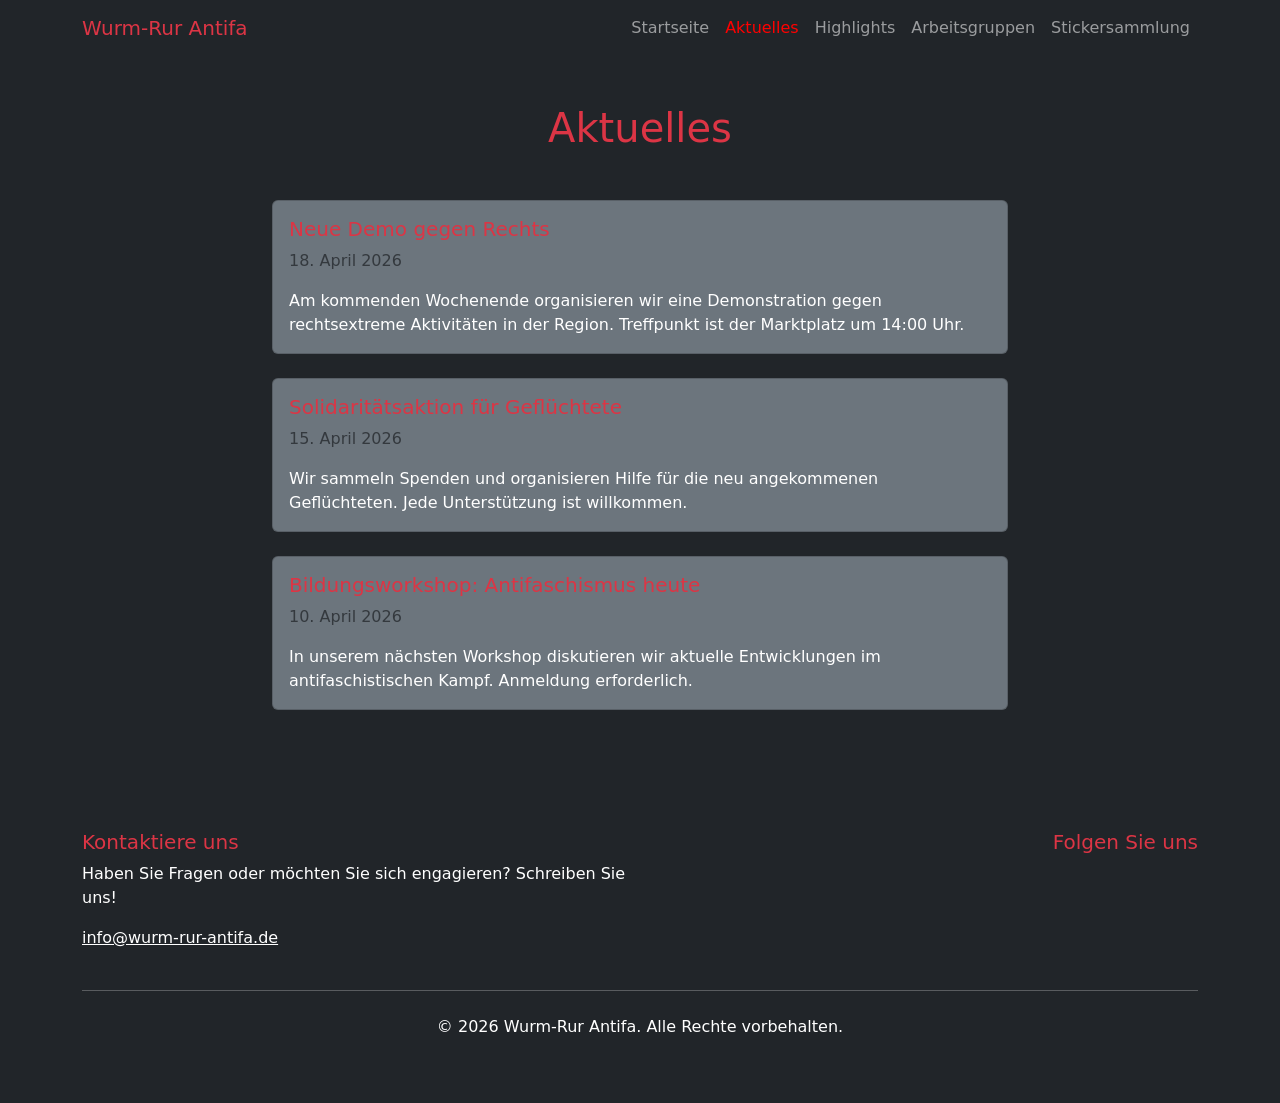
==== aktuelles.html @ 567d7f8b "Add files via upload" ====
﻿<!DOCTYPE html>
<html lang="de">
<head>
    <meta charset="UTF-8">
    <meta name="viewport" content="width=device-width, initial-scale=1.0">
    <title>Aktuelles - Wurm-Rur Antifa</title>
    <link href="https://cdn.jsdelivr.net/npm/bootstrap@5.3.0/dist/css/bootstrap.min.css" rel="stylesheet">
    <link rel="stylesheet" href="css/style.css">
</head>
<body class="bg-dark text-white">
    <header>
        <nav class="navbar navbar-expand-lg navbar-dark bg-dark">
            <div class="container">
                <a class="navbar-brand text-danger" href="index.html">Wurm-Rur Antifa</a>
                <button class="navbar-toggler" type="button" data-bs-toggle="collapse" data-bs-target="#navbarNav" aria-controls="navbarNav" aria-expanded="false" aria-label="Toggle navigation">
                    <span class="navbar-toggler-icon"></span>
                </button>
                <div class="collapse navbar-collapse" id="navbarNav">
                    <ul class="navbar-nav ms-auto">
                        <li class="nav-item">
                            <a class="nav-link" href="index.html">Startseite</a>
                        </li>
                        <li class="nav-item">
                            <a class="nav-link" href="aktuelles.html">Aktuelles</a>
                        </li>
                        <li class="nav-item">
                            <a class="nav-link" href="highlights.html">Highlights</a>
                        </li>
                        <li class="nav-item">
                            <a class="nav-link" href="arbeitsgruppen.html">Arbeitsgruppen</a>
                        </li>
                        <li class="nav-item">
                            <a class="nav-link" href="stickersammlung.html">Stickersammlung</a>
                        </li>
                    </ul>
                </div>
            </div>
        </nav>
    </header>

    <main class="py-5">
        <div class="container">
            <h1 class="text-danger text-center mb-5">Aktuelles</h1>
            <div class="row">
                <div class="col-md-8 mx-auto">
                    <article class="card bg-secondary text-white mb-4">
                        <div class="card-body">
                            <h5 class="card-title text-danger">Neue Demo gegen Rechts</h5>
                            <p class="text-muted">18. April 2026</p>
                            <p class="card-text">Am kommenden Wochenende organisieren wir eine Demonstration gegen rechtsextreme Aktivit&auml;ten in der Region. Treffpunkt ist der Marktplatz um 14:00 Uhr.</p>
                        </div>
                    </article>
                    <article class="card bg-secondary text-white mb-4">
                        <div class="card-body">
                            <h5 class="card-title text-danger">Solidarit&auml;tsaktion f&uuml;r Gefl&uuml;chtete</h5>
                            <p class="text-muted">15. April 2026</p>
                            <p class="card-text">Wir sammeln Spenden und organisieren Hilfe f&uuml;r die neu angekommenen Gefl&uuml;chteten. Jede Unterst&uuml;tzung ist willkommen.</p>
                        </div>
                    </article>
                    <article class="card bg-secondary text-white mb-4">
                        <div class="card-body">
                            <h5 class="card-title text-danger">Bildungsworkshop: Antifaschismus heute</h5>
                            <p class="text-muted">10. April 2026</p>
                            <p class="card-text">In unserem n&auml;chsten Workshop diskutieren wir aktuelle Entwicklungen im antifaschistischen Kampf. Anmeldung erforderlich.</p>
                        </div>
                    </article>
                </div>
            </div>
        </div>
    </main>

    <footer class="bg-dark text-white py-5">
        <div class="container">
            <div class="row">
                <div class="col-md-6">
                    <h5 class="text-danger">Kontaktiere uns</h5>
                    <p>Haben Sie Fragen oder möchten Sie sich engagieren? Schreiben Sie uns!</p>
                    <p><i class="bi bi-envelope"></i> <a href="mailto:info@wurm-rur-antifa.de" class="text-white">info@wurm-rur-antifa.de</a></p>
                </div>
                <div class="col-md-6 text-md-end">
                    <h5 class="text-danger">Folgen Sie uns</h5>
                    <a href="#" class="text-white me-3" aria-label="Instagram"><i class="bi bi-instagram fs-3"></i></a>
                    <a href="#" class="text-white me-3" aria-label="TikTok"><i class="bi bi-tiktok fs-3"></i></a>
                    <a href="mailto:info@wurm-rur-antifa.de" class="text-white" aria-label="Email"><i class="bi bi-envelope fs-3"></i></a>
                </div>
            </div>
            <hr class="my-4">
            <div class="text-center">
                <p>&copy; 2026 Wurm-Rur Antifa. Alle Rechte vorbehalten.</p>
            </div>
        </div>
    </footer>

    <script src="https://cdn.jsdelivr.net/npm/bootstrap@5.3.0/dist/js/bootstrap.bundle.min.js"></script>
    <script src="js/script.js"></script>
</body>
</html>
---- css/style.css ----
/* Zusätzliche benutzerdefinierte Styles für Wurm-Rur Antifa */

/* Hero Section Background */
.hero {
    background: url('../images/hero-bg.png');
    background-size: cover;
    background-position: center;
    background-repeat: no-repeat;
    background-attachment: fixed;
    min-height: 100vh;
    background-color: transparent !important;
}

.hero .display-4,
.hero .lead {
    text-shadow: 0 2px 10px rgba(0, 0, 0, 0.6);
}

/* Navigation Hover Effects */
.navbar-nav .nav-link:hover {
    color: #ff0000 !important;
}

/* Card Hover Effects */
.card:hover {
    transform: translateY(-5px);
    transition: transform 0.3s ease;
}

/* Button Hover */
.btn-danger:hover {
    background-color: #cc0000;
    border-color: #cc0000;
}

/* Responsive Adjustments */
@media (max-width: 768px) {
    .hero {
        height: 50vh;
        background-attachment: scroll;
    }

    .display-4 {
        font-size: 2rem;
    }
}
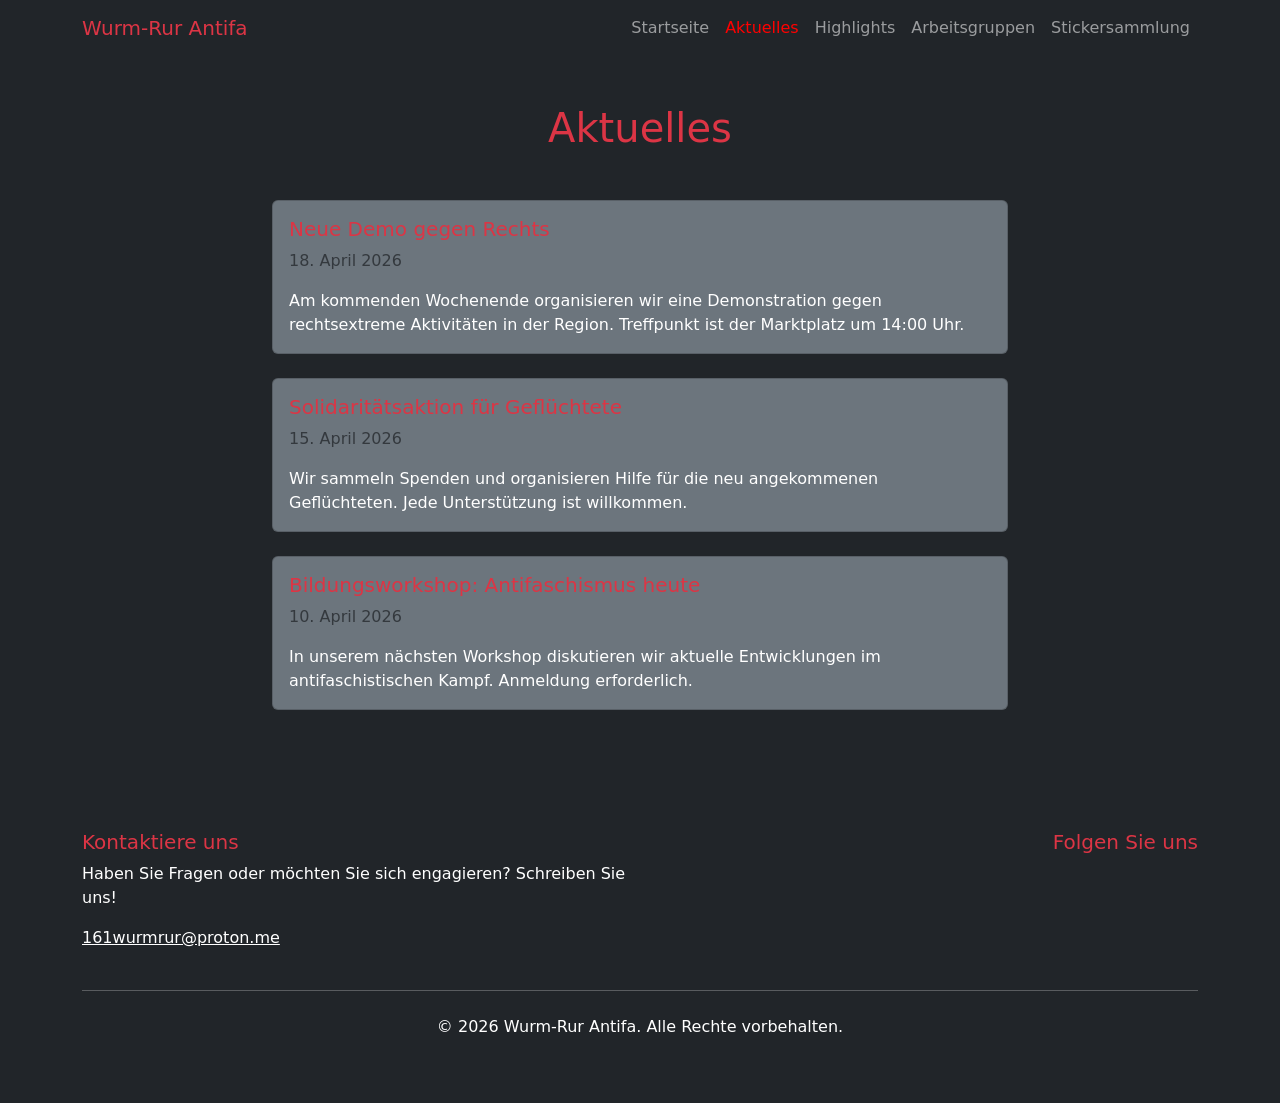
==== commit 11868854: "Add files via upload" ====
--- a/aktuelles.html
+++ b/aktuelles.html
@@ -9,33 +9,7 @@
 </head>
 <body class="bg-dark text-white">
     <header>
-        <nav class="navbar navbar-expand-lg navbar-dark bg-dark">
-            <div class="container">
-                <a class="navbar-brand text-danger" href="index.html">Wurm-Rur Antifa</a>
-                <button class="navbar-toggler" type="button" data-bs-toggle="collapse" data-bs-target="#navbarNav" aria-controls="navbarNav" aria-expanded="false" aria-label="Toggle navigation">
-                    <span class="navbar-toggler-icon"></span>
-                </button>
-                <div class="collapse navbar-collapse" id="navbarNav">
-                    <ul class="navbar-nav ms-auto">
-                        <li class="nav-item">
-                            <a class="nav-link" href="index.html">Startseite</a>
-                        </li>
-                        <li class="nav-item">
-                            <a class="nav-link" href="aktuelles.html">Aktuelles</a>
-                        </li>
-                        <li class="nav-item">
-                            <a class="nav-link" href="highlights.html">Highlights</a>
-                        </li>
-                        <li class="nav-item">
-                            <a class="nav-link" href="arbeitsgruppen.html">Arbeitsgruppen</a>
-                        </li>
-                        <li class="nav-item">
-                            <a class="nav-link" href="stickersammlung.html">Stickersammlung</a>
-                        </li>
-                    </ul>
-                </div>
-            </div>
-        </nav>
+        <div id="navbar-placeholder"></div>
     </header>
 
     <main class="py-5">
@@ -69,27 +43,7 @@
         </div>
     </main>
 
-    <footer class="bg-dark text-white py-5">
-        <div class="container">
-            <div class="row">
-                <div class="col-md-6">
-                    <h5 class="text-danger">Kontaktiere uns</h5>
-                    <p>Haben Sie Fragen oder möchten Sie sich engagieren? Schreiben Sie uns!</p>
-                    <p><i class="bi bi-envelope"></i> <a href="mailto:info@wurm-rur-antifa.de" class="text-white">info@wurm-rur-antifa.de</a></p>
-                </div>
-                <div class="col-md-6 text-md-end">
-                    <h5 class="text-danger">Folgen Sie uns</h5>
-                    <a href="#" class="text-white me-3" aria-label="Instagram"><i class="bi bi-instagram fs-3"></i></a>
-                    <a href="#" class="text-white me-3" aria-label="TikTok"><i class="bi bi-tiktok fs-3"></i></a>
-                    <a href="mailto:info@wurm-rur-antifa.de" class="text-white" aria-label="Email"><i class="bi bi-envelope fs-3"></i></a>
-                </div>
-            </div>
-            <hr class="my-4">
-            <div class="text-center">
-                <p>&copy; 2026 Wurm-Rur Antifa. Alle Rechte vorbehalten.</p>
-            </div>
-        </div>
-    </footer>
+    <div id="footer-placeholder"></div>
 
     <script src="https://cdn.jsdelivr.net/npm/bootstrap@5.3.0/dist/js/bootstrap.bundle.min.js"></script>
     <script src="js/script.js"></script>
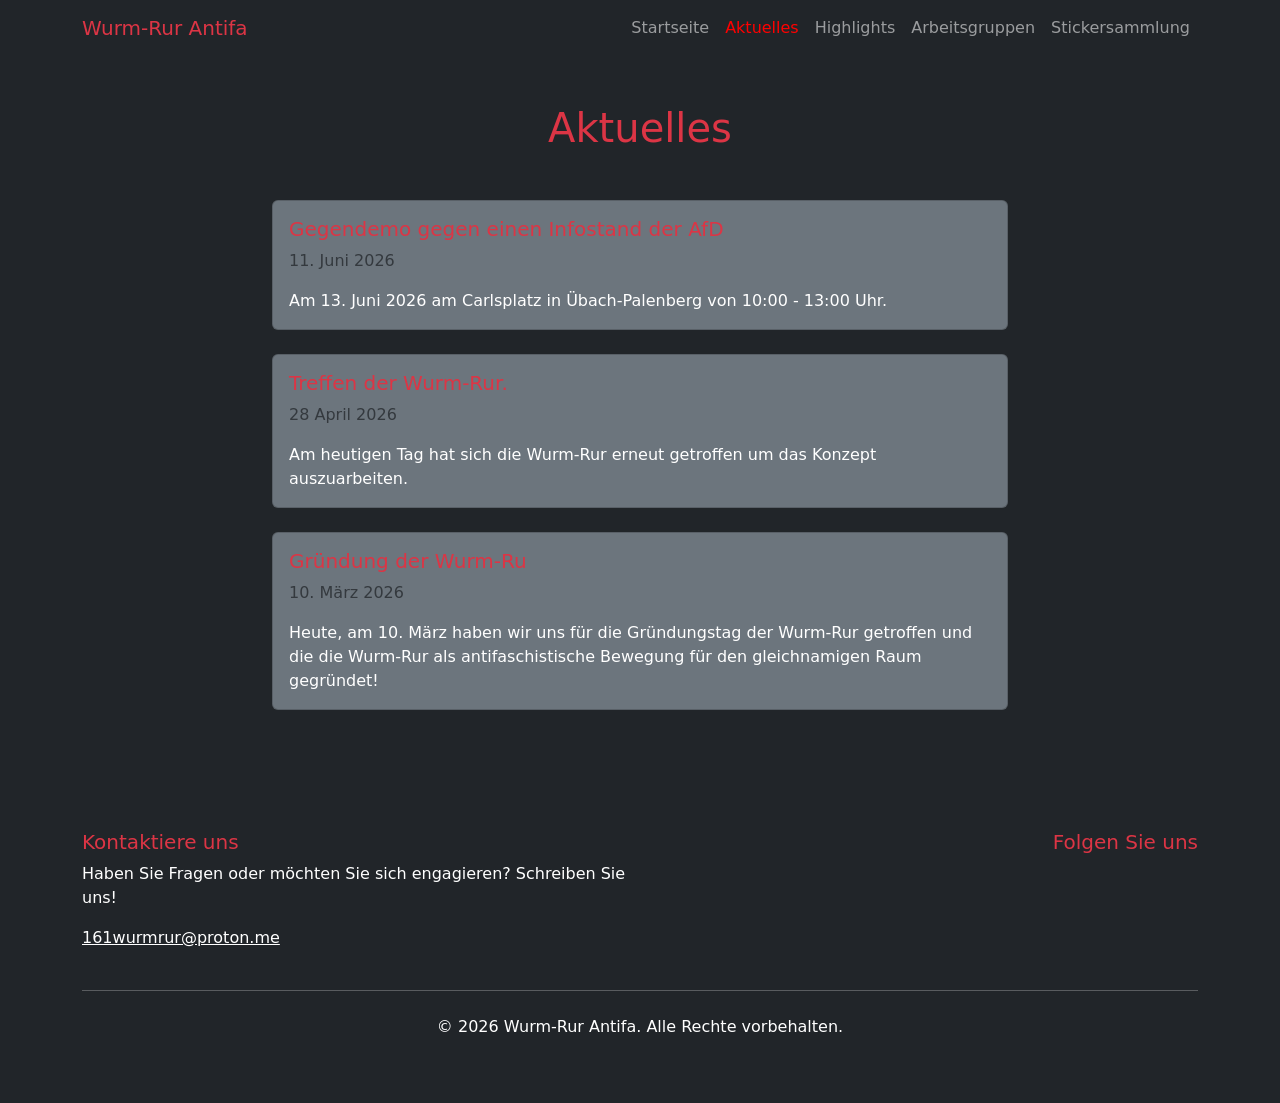
==== commit b4eea9be: "Update aktuelles.html Neues bei Aktuelles" ====
--- a/aktuelles.html
+++ b/aktuelles.html
@@ -19,23 +19,23 @@
                 <div class="col-md-8 mx-auto">
                     <article class="card bg-secondary text-white mb-4">
                         <div class="card-body">
-                            <h5 class="card-title text-danger">Neue Demo gegen Rechts</h5>
-                            <p class="text-muted">18. April 2026</p>
-                            <p class="card-text">Am kommenden Wochenende organisieren wir eine Demonstration gegen rechtsextreme Aktivit&auml;ten in der Region. Treffpunkt ist der Marktplatz um 14:00 Uhr.</p>
+                            <h5 class="card-title text-danger">Gegendemo gegen einen Infostand der AfD</h5>
+                            <p class="text-muted">11. Juni 2026</p>
+                            <p class="card-text">Am 13. Juni 2026 am Carlsplatz in &Uuml;bach-Palenberg von 10:00 - 13:00 Uhr.</p>
                         </div>
                     </article>
                     <article class="card bg-secondary text-white mb-4">
                         <div class="card-body">
-                            <h5 class="card-title text-danger">Solidarit&auml;tsaktion f&uuml;r Gefl&uuml;chtete</h5>
-                            <p class="text-muted">15. April 2026</p>
-                            <p class="card-text">Wir sammeln Spenden und organisieren Hilfe f&uuml;r die neu angekommenen Gefl&uuml;chteten. Jede Unterst&uuml;tzung ist willkommen.</p>
+                            <h5 class="card-title text-danger">Treffen der Wurm-Rur.</h5>
+                            <p class="text-muted">28 April 2026</p>
+                            <p class="card-text">Am heutigen Tag hat sich die Wurm-Rur erneut getroffen um das Konzept auszuarbeiten.</p>
                         </div>
                     </article>
                     <article class="card bg-secondary text-white mb-4">
                         <div class="card-body">
-                            <h5 class="card-title text-danger">Bildungsworkshop: Antifaschismus heute</h5>
-                            <p class="text-muted">10. April 2026</p>
-                            <p class="card-text">In unserem n&auml;chsten Workshop diskutieren wir aktuelle Entwicklungen im antifaschistischen Kampf. Anmeldung erforderlich.</p>
+                            <h5 class="card-title text-danger">Gründung der Wurm-Ru</h5>
+                            <p class="text-muted">10. März 2026</p>
+                            <p class="card-text">Heute, am 10. März haben wir uns für die Gr&uuml;ndungstag der Wurm-Rur getroffen und die die Wurm-Rur als antifaschistische Bewegung für den gleichnamigen Raum gegründet! </p>
                         </div>
                     </article>
                 </div>
@@ -48,4 +48,4 @@
     <script src="https://cdn.jsdelivr.net/npm/bootstrap@5.3.0/dist/js/bootstrap.bundle.min.js"></script>
     <script src="js/script.js"></script>
 </body>
-</html>+</html>
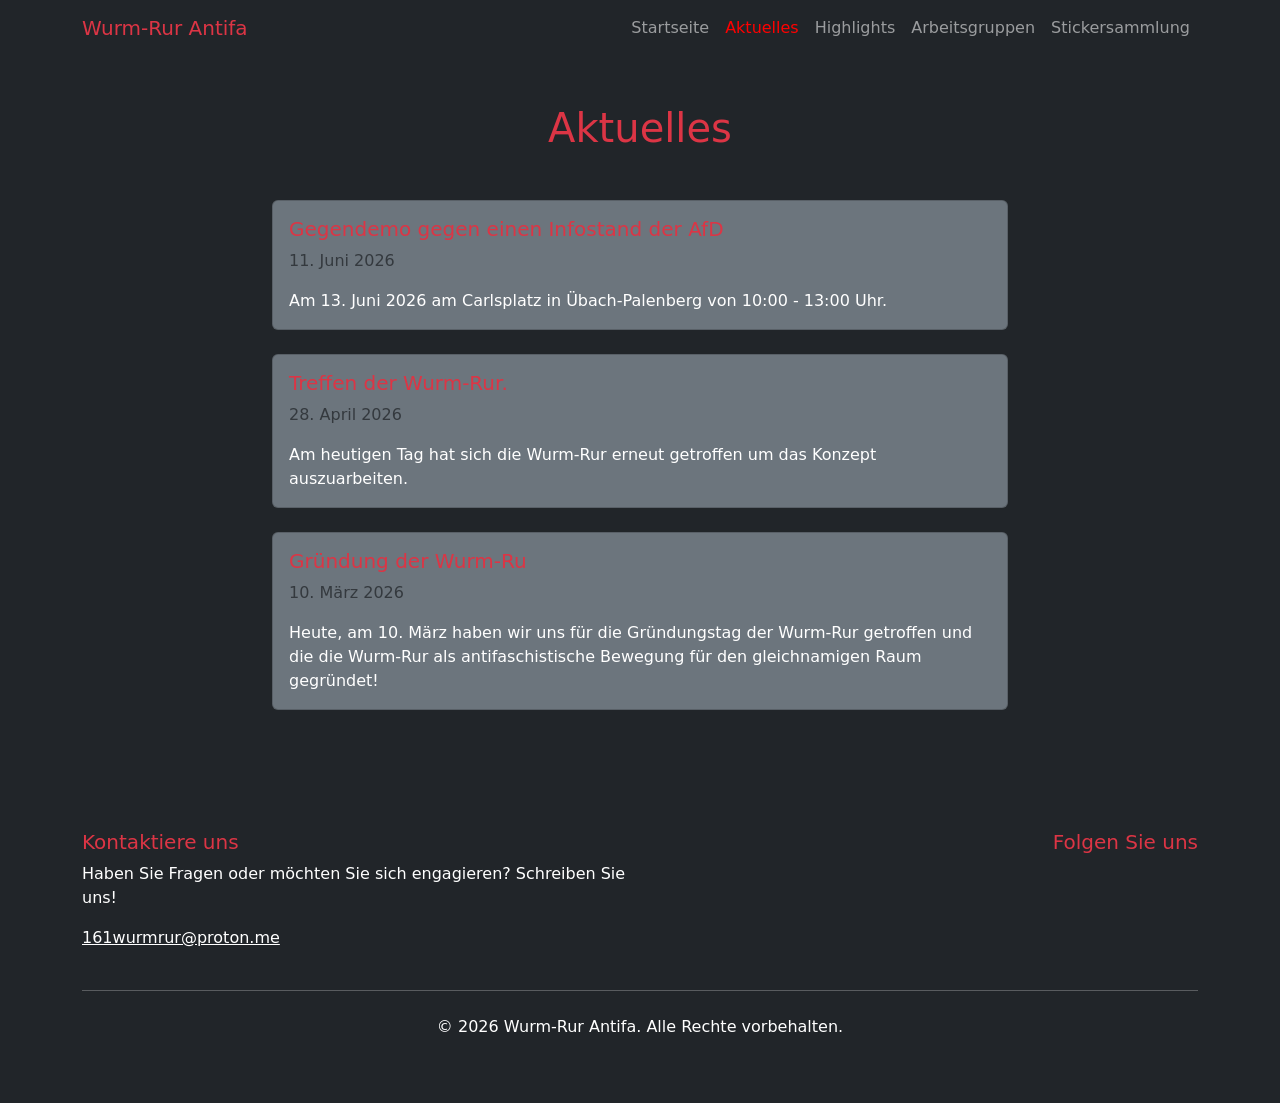
==== commit 764d5424: "Update aktuelles.html Ein Punkt hat gefehlt." ====
--- a/aktuelles.html
+++ b/aktuelles.html
@@ -27,7 +27,7 @@
                     <article class="card bg-secondary text-white mb-4">
                         <div class="card-body">
                             <h5 class="card-title text-danger">Treffen der Wurm-Rur.</h5>
-                            <p class="text-muted">28 April 2026</p>
+                            <p class="text-muted">28. April 2026</p>
                             <p class="card-text">Am heutigen Tag hat sich die Wurm-Rur erneut getroffen um das Konzept auszuarbeiten.</p>
                         </div>
                     </article>
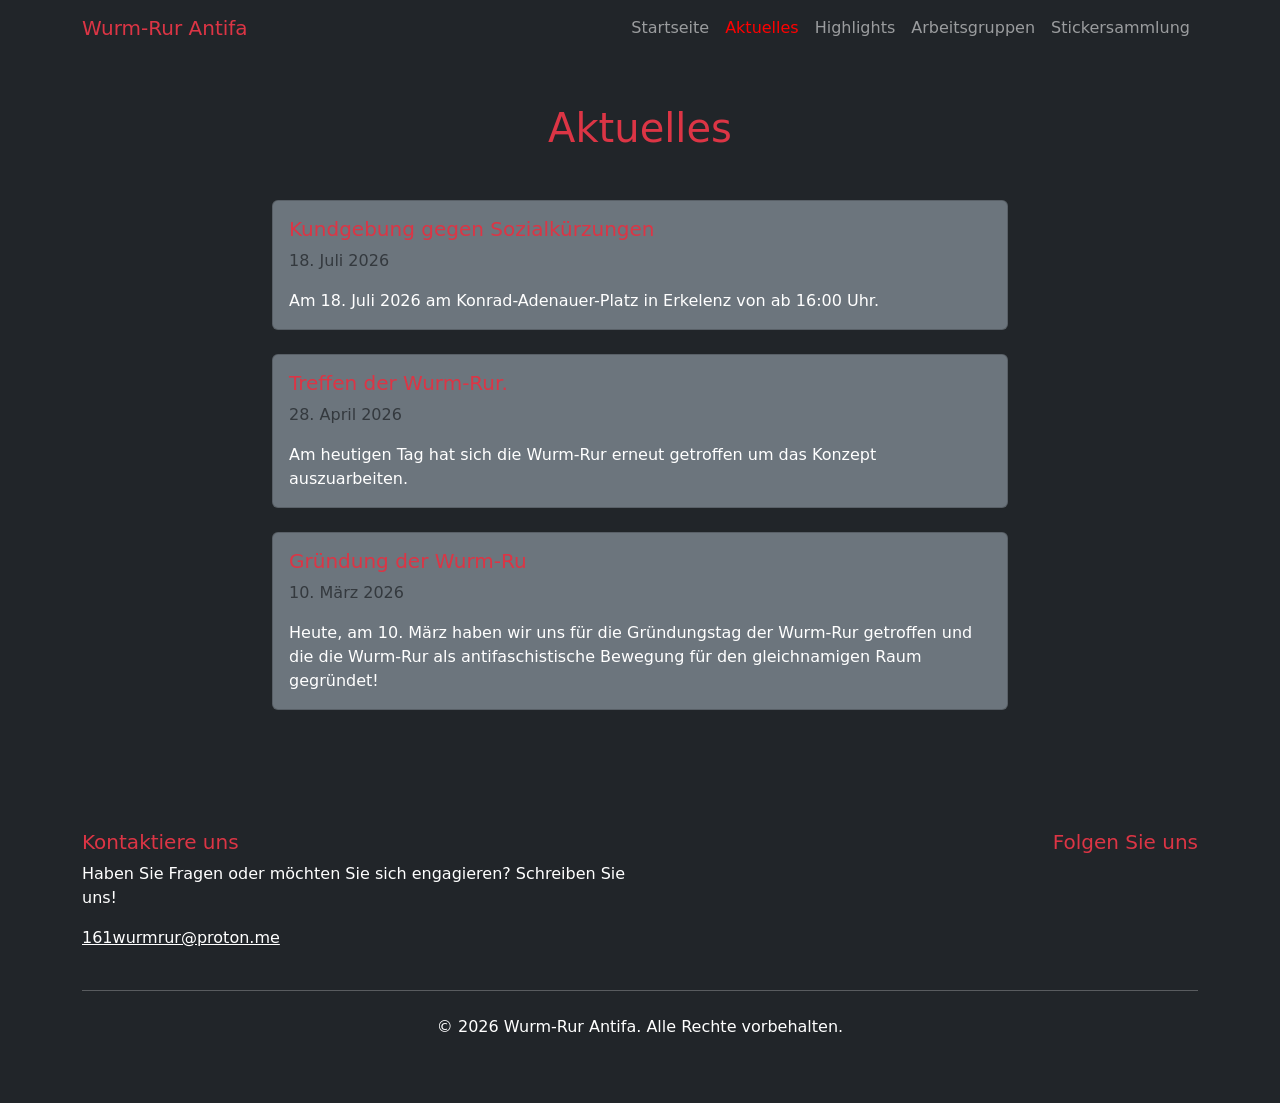
==== commit 2c722525: "Update aktuelles.html" ====
--- a/aktuelles.html
+++ b/aktuelles.html
@@ -19,9 +19,9 @@
                 <div class="col-md-8 mx-auto">
                     <article class="card bg-secondary text-white mb-4">
                         <div class="card-body">
-                            <h5 class="card-title text-danger">Gegendemo gegen einen Infostand der AfD</h5>
-                            <p class="text-muted">11. Juni 2026</p>
-                            <p class="card-text">Am 13. Juni 2026 am Carlsplatz in &Uuml;bach-Palenberg von 10:00 - 13:00 Uhr.</p>
+                            <h5 class="card-title text-danger">Kundgebung gegen Sozialkürzungen</h5>
+                            <p class="text-muted">18. Juli 2026</p>
+                            <p class="card-text">Am 18. Juli 2026 am Konrad-Adenauer-Platz in Erkelenz von ab 16:00 Uhr.</p>
                         </div>
                     </article>
                     <article class="card bg-secondary text-white mb-4">
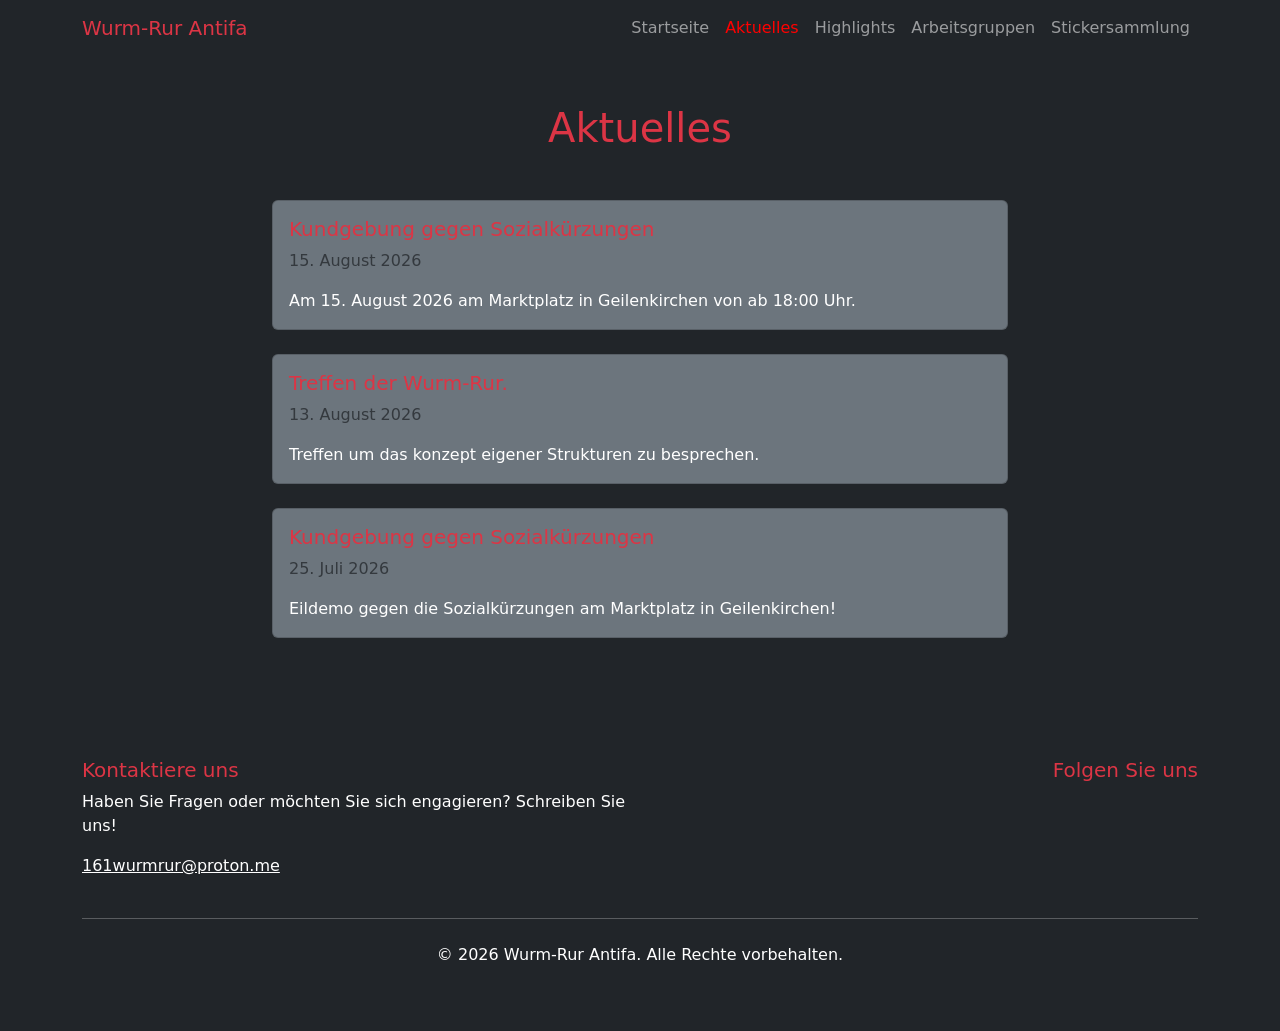
==== commit 31f6fc52: "Update aktuelles.html" ====
--- a/aktuelles.html
+++ b/aktuelles.html
@@ -19,23 +19,23 @@
                 <div class="col-md-8 mx-auto">
                     <article class="card bg-secondary text-white mb-4">
                         <div class="card-body">
-                            <h5 class="card-title text-danger">Kundgebung gegen Sozialkürzungen</h5>
-                            <p class="text-muted">18. Juli 2026</p>
-                            <p class="card-text">Am 18. Juli 2026 am Konrad-Adenauer-Platz in Erkelenz von ab 16:00 Uhr.</p>
+                            <h5 class="card-title text-danger">Kundgebung gegen Sozialk&uuml;rzungen</h5>
+                            <p class="text-muted">15. August 2026</p>
+                            <p class="card-text">Am 15. August 2026 am Marktplatz in Geilenkirchen von ab 18:00 Uhr.</p>
                         </div>
                     </article>
                     <article class="card bg-secondary text-white mb-4">
                         <div class="card-body">
                             <h5 class="card-title text-danger">Treffen der Wurm-Rur.</h5>
-                            <p class="text-muted">28. April 2026</p>
-                            <p class="card-text">Am heutigen Tag hat sich die Wurm-Rur erneut getroffen um das Konzept auszuarbeiten.</p>
+                            <p class="text-muted">13. August 2026</p>
+                            <p class="card-text">Treffen um das konzept eigener Strukturen zu besprechen.</p>
                         </div>
                     </article>
                     <article class="card bg-secondary text-white mb-4">
                         <div class="card-body">
-                            <h5 class="card-title text-danger">Gründung der Wurm-Ru</h5>
-                            <p class="text-muted">10. März 2026</p>
-                            <p class="card-text">Heute, am 10. März haben wir uns für die Gr&uuml;ndungstag der Wurm-Rur getroffen und die die Wurm-Rur als antifaschistische Bewegung für den gleichnamigen Raum gegründet! </p>
+                            <h5 class="card-title text-danger">Kundgebung gegen Sozialk&uuml;rzungen</h5>
+                            <p class="text-muted">25. Juli 2026</p>
+                            <p class="card-text">Eildemo gegen die Sozialkürzungen am Marktplatz in Geilenkirchen! </p>
                         </div>
                     </article>
                 </div>
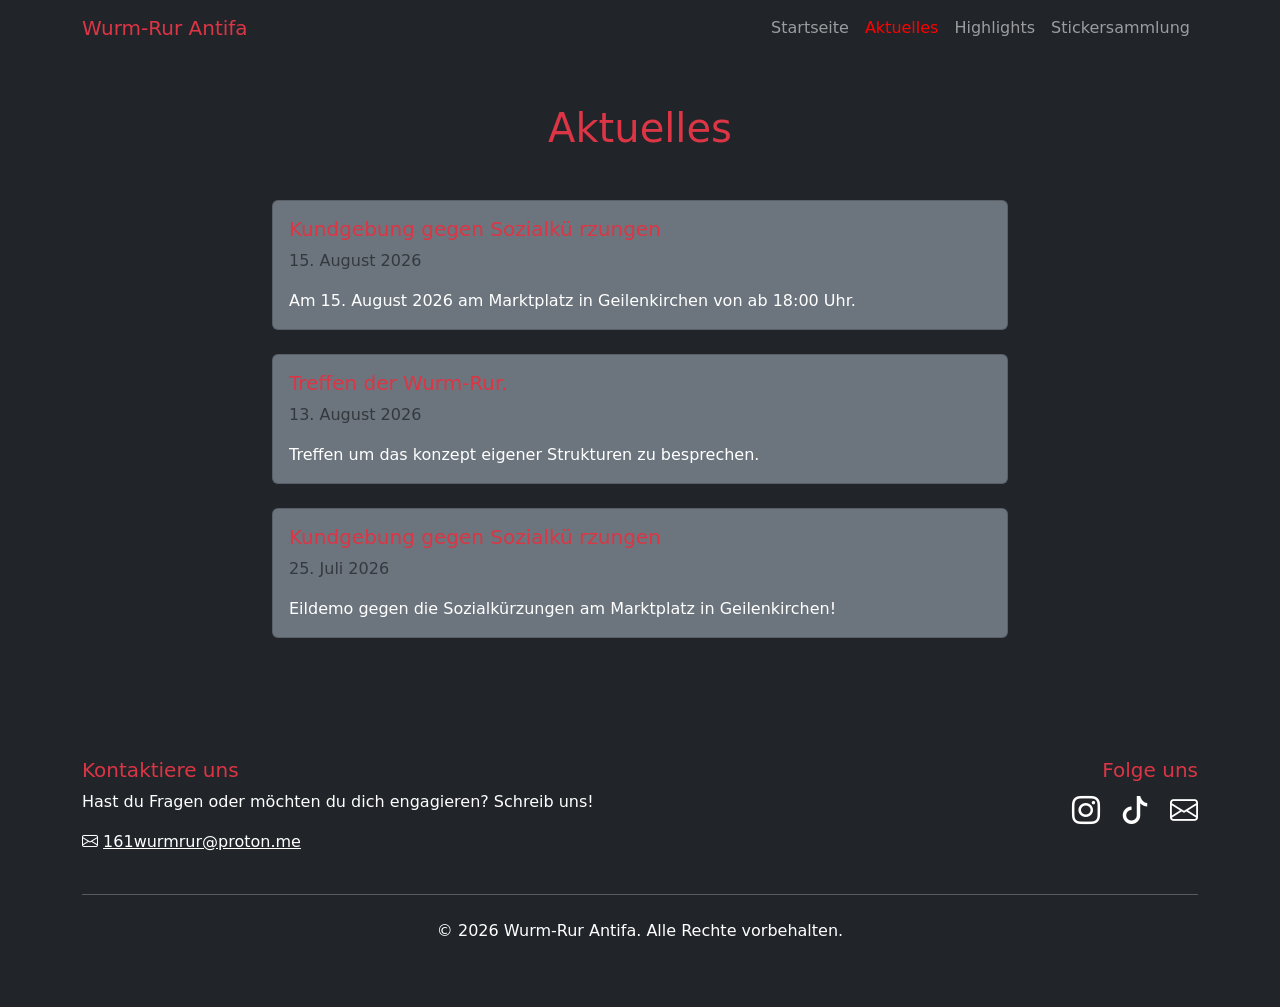
==== commit e9ee23ff: "Fix: Bootstrap Icons CDN in allen HTML-Dateien hinzugefügt (v1.11.0)" ====
--- a/aktuelles.html
+++ b/aktuelles.html
@@ -1,51 +1,52 @@
-﻿<!DOCTYPE html>
-<html lang="de">
-<head>
-    <meta charset="UTF-8">
-    <meta name="viewport" content="width=device-width, initial-scale=1.0">
-    <title>Aktuelles - Wurm-Rur Antifa</title>
-    <link href="https://cdn.jsdelivr.net/npm/bootstrap@5.3.0/dist/css/bootstrap.min.css" rel="stylesheet">
-    <link rel="stylesheet" href="css/style.css">
-</head>
-<body class="bg-dark text-white">
-    <header>
-        <div id="navbar-placeholder"></div>
-    </header>
-
-    <main class="py-5">
-        <div class="container">
-            <h1 class="text-danger text-center mb-5">Aktuelles</h1>
-            <div class="row">
-                <div class="col-md-8 mx-auto">
-                    <article class="card bg-secondary text-white mb-4">
-                        <div class="card-body">
-                            <h5 class="card-title text-danger">Kundgebung gegen Sozialk&uuml;rzungen</h5>
-                            <p class="text-muted">15. August 2026</p>
-                            <p class="card-text">Am 15. August 2026 am Marktplatz in Geilenkirchen von ab 18:00 Uhr.</p>
-                        </div>
-                    </article>
-                    <article class="card bg-secondary text-white mb-4">
-                        <div class="card-body">
-                            <h5 class="card-title text-danger">Treffen der Wurm-Rur.</h5>
-                            <p class="text-muted">13. August 2026</p>
-                            <p class="card-text">Treffen um das konzept eigener Strukturen zu besprechen.</p>
-                        </div>
-                    </article>
-                    <article class="card bg-secondary text-white mb-4">
-                        <div class="card-body">
-                            <h5 class="card-title text-danger">Kundgebung gegen Sozialk&uuml;rzungen</h5>
-                            <p class="text-muted">25. Juli 2026</p>
-                            <p class="card-text">Eildemo gegen die Sozialkürzungen am Marktplatz in Geilenkirchen! </p>
-                        </div>
-                    </article>
-                </div>
-            </div>
-        </div>
-    </main>
-
-    <div id="footer-placeholder"></div>
-
-    <script src="https://cdn.jsdelivr.net/npm/bootstrap@5.3.0/dist/js/bootstrap.bundle.min.js"></script>
-    <script src="js/script.js"></script>
-</body>
-</html>
+<!DOCTYPE html>
+<html lang="de">
+<head>
+    <meta charset="UTF-8">
+    <meta name="viewport" content="width=device-width, initial-scale=1.0">
+    <title>Aktuelles - Wurm-Rur Antifa</title>
+    <link href="https://cdn.jsdelivr.net/npm/bootstrap@5.3.0/dist/css/bootstrap.min.css" rel="stylesheet">
+    <link rel="stylesheet" href="https://cdn.jsdelivr.net/npm/bootstrap-icons@1.11.0/font/bootstrap-icons.css">
+    <link rel="stylesheet" href="css/style.css">
+</head>
+<body class="bg-dark text-white">
+    <header>
+        <div id="navbar-placeholder"></div>
+    </header>
+
+    <main class="py-5">
+        <div class="container">
+            <h1 class="text-danger text-center mb-5">Aktuelles</h1>
+            <div class="row">
+                <div class="col-md-8 mx-auto">
+                    <article class="card bg-secondary text-white mb-4">
+                        <div class="card-body">
+                            <h5 class="card-title text-danger">Kundgebung gegen Sozialkü rzungen</h5>
+                            <p class="text-muted">15. August 2026</p>
+                            <p class="card-text">Am 15. August 2026 am Marktplatz in Geilenkirchen von ab 18:00 Uhr.</p>
+                        </div>
+                    </article>
+                    <article class="card bg-secondary text-white mb-4">
+                        <div class="card-body">
+                            <h5 class="card-title text-danger">Treffen der Wurm-Rur.</h5>
+                            <p class="text-muted">13. August 2026</p>
+                            <p class="card-text">Treffen um das konzept eigener Strukturen zu besprechen.</p>
+                        </div>
+                    </article>
+                    <article class="card bg-secondary text-white mb-4">
+                        <div class="card-body">
+                            <h5 class="card-title text-danger">Kundgebung gegen Sozialkü rzungen</h5>
+                            <p class="text-muted">25. Juli 2026</p>
+                            <p class="card-text">Eildemo gegen die Sozialkürzungen am Marktplatz in Geilenkirchen! </p>
+                        </div>
+                    </article>
+                </div>
+            </div>
+        </div>
+    </main>
+
+    <div id="footer-placeholder"></div>
+
+    <script src="https://cdn.jsdelivr.net/npm/bootstrap@5.3.0/dist/js/bootstrap.bundle.min.js"></script>
+    <script src="js/script.js"></script>
+</body>
+</html>
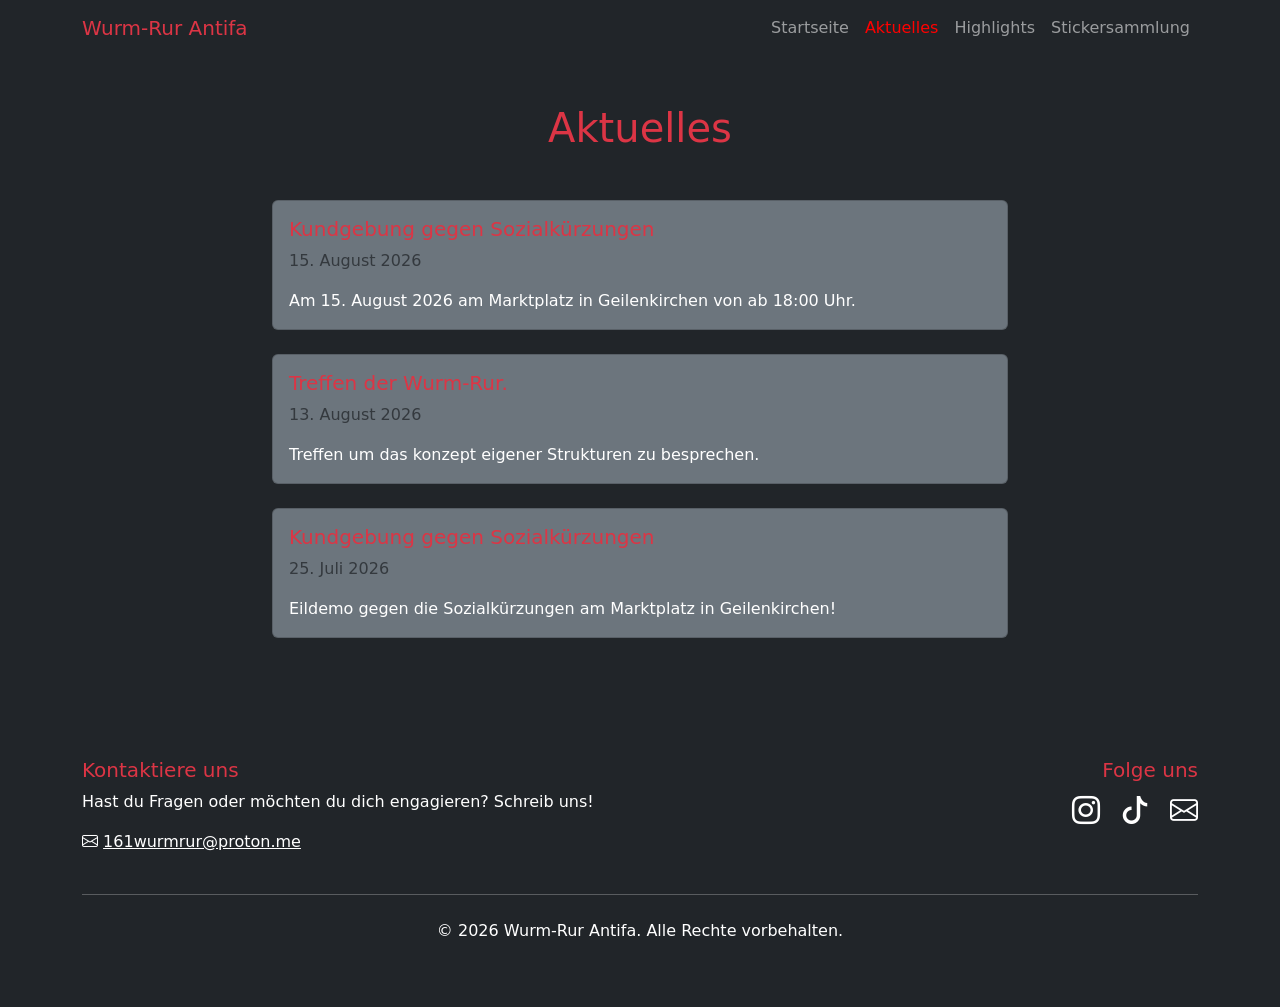
==== commit f860a1f6: "Update aktuelles.html" ====
--- a/aktuelles.html
+++ b/aktuelles.html
@@ -20,7 +20,7 @@
                 <div class="col-md-8 mx-auto">
                     <article class="card bg-secondary text-white mb-4">
                         <div class="card-body">
-                            <h5 class="card-title text-danger">Kundgebung gegen Sozialkü rzungen</h5>
+                            <h5 class="card-title text-danger">Kundgebung gegen Sozialkürzungen</h5>
                             <p class="text-muted">15. August 2026</p>
                             <p class="card-text">Am 15. August 2026 am Marktplatz in Geilenkirchen von ab 18:00 Uhr.</p>
                         </div>
@@ -34,7 +34,7 @@
                     </article>
                     <article class="card bg-secondary text-white mb-4">
                         <div class="card-body">
-                            <h5 class="card-title text-danger">Kundgebung gegen Sozialkü rzungen</h5>
+                            <h5 class="card-title text-danger">Kundgebung gegen Sozialkürzungen</h5>
                             <p class="text-muted">25. Juli 2026</p>
                             <p class="card-text">Eildemo gegen die Sozialkürzungen am Marktplatz in Geilenkirchen! </p>
                         </div>
@@ -49,4 +49,4 @@
     <script src="https://cdn.jsdelivr.net/npm/bootstrap@5.3.0/dist/js/bootstrap.bundle.min.js"></script>
     <script src="js/script.js"></script>
 </body>
-</html>+</html>
